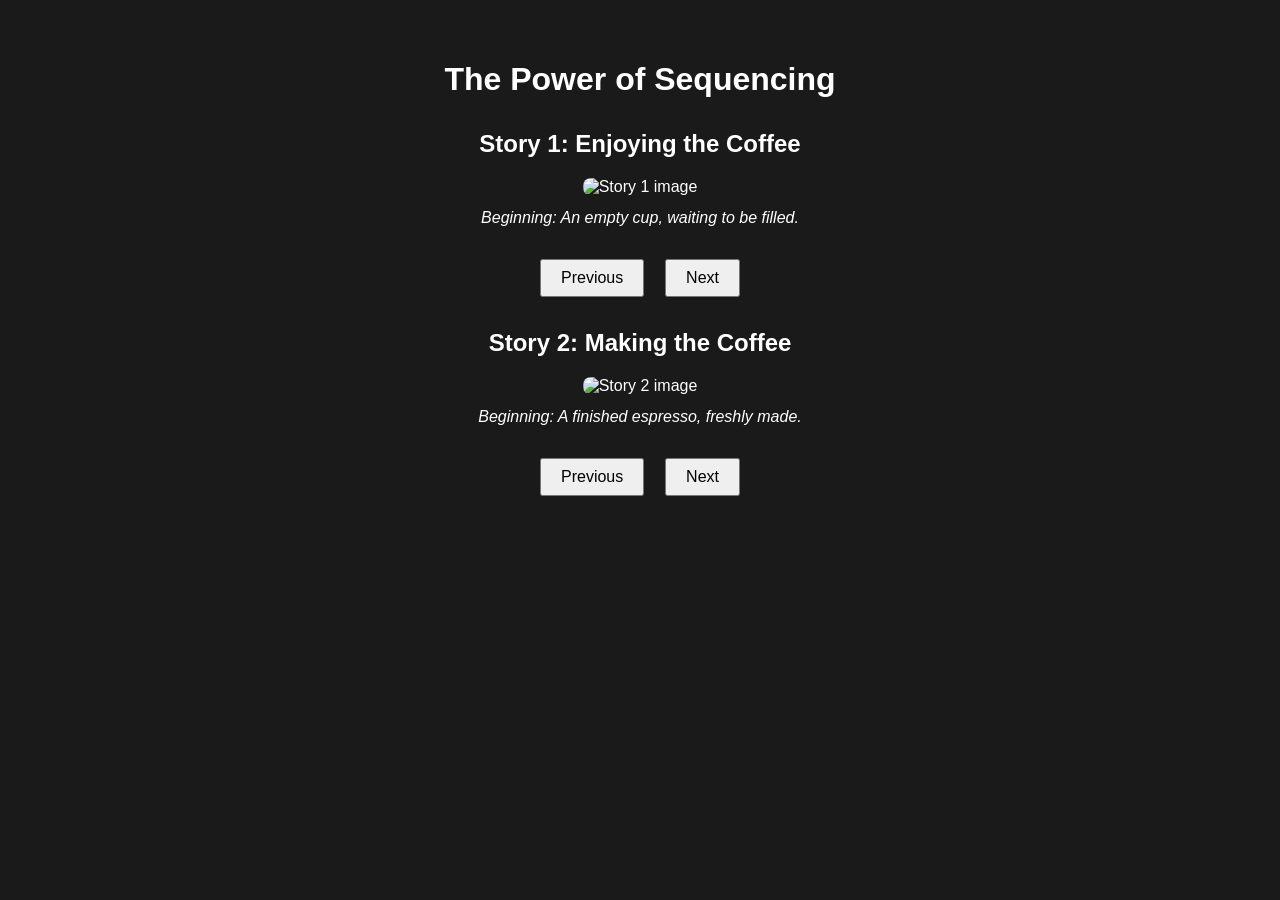
==== WEEK3/index.html @ 95694d28 "Class progress lab 3" ====
<!DOCTYPE html>
<html lang="en">
<head>
<meta charset="UTF-8">
<title>Photo Carousel — Two Stories</title>
<link rel="stylesheet" href="style.css">
</head>
<body>

  <h1>The Power of Sequencing</h1>

  <section class="story">
    <h2>Story 1: Enjoying the Coffee</h2>
    <img id="img1" src="Images/IMAGE1.jpg" alt="Story 1 image">
    <p id="caption1">Beginning: An empty cup, waiting to be filled.</p>
    <button id="prev1">Previous</button>
    <button id="next1">Next</button>
  </section>

  <section class="story">
    <h2>Story 2: Making the Coffee</h2>
    <img id="img2" src="Images/IMAGE3.jpg" alt="Story 2 image">
    <p id="caption2">Beginning: A finished espresso, freshly made.</p>
    <button id="prev2">Previous</button>
    <button id="next2">Next</button>
  </section>

  <script src="script.js"></script>
</body>
</html>
---- WEEK3/style.css ----
body {
  font-family: sans-serif;
  text-align: center;
  padding: 2rem;
  background: #1a1a1a;
  color: white;
}

.story {
  margin: 2rem auto;
  max-width: 500px;
}

img {
  width: 100%;
  max-height: 350px;
  object-fit: cover;
  border-radius: 8px;
}

button {
  margin: 1rem 0.5rem 0;
  padding: 0.5rem 1.2rem;
  font-size: 1rem;
  cursor: pointer;
}

p {
  font-style: italic;
  margin-top: 0.8rem;
}
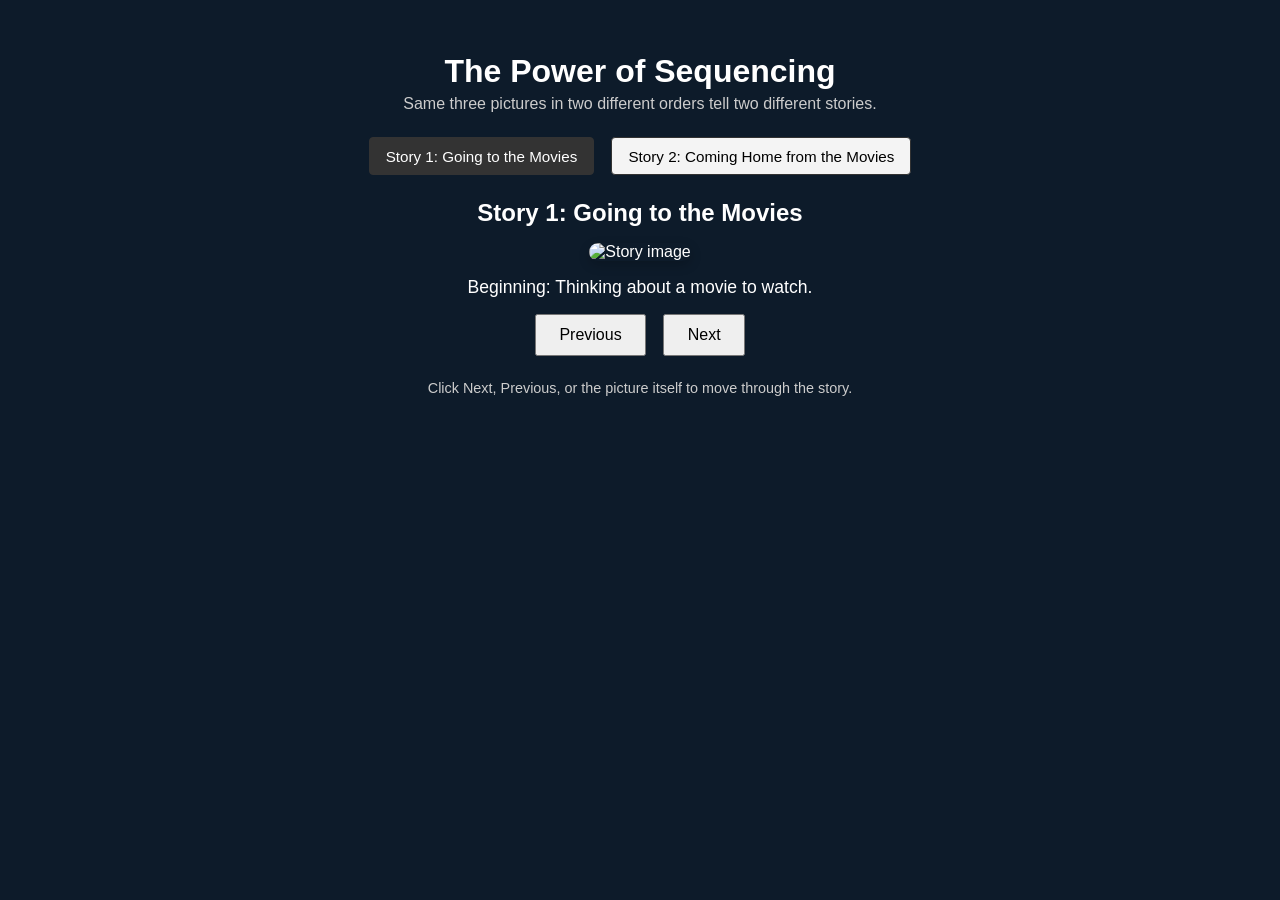
==== commit 2ca70f6f: "FINAL LAB 3 PHOTO CAROUSEL" ====
--- a/WEEK3/index.html
+++ b/WEEK3/index.html
@@ -2,28 +2,30 @@
 <html lang="en">
 <head>
 <meta charset="UTF-8">
-<title>Photo Carousel — Two Stories</title>
+<title>The Power of Sequencing</title>
 <link rel="stylesheet" href="style.css">
 </head>
 <body>
 
   <h1>The Power of Sequencing</h1>
+  <p class="subtitle">Same three pictures in two different orders tell two different stories.</p>
 
-  <section class="story">
-    <h2>Story 1: Enjoying the Coffee</h2>
-    <img id="img1" src="Images/IMAGE1.jpg" alt="Story 1 image">
-    <p id="caption1">Beginning: An empty cup, waiting to be filled.</p>
-    <button id="prev1">Previous</button>
-    <button id="next1">Next</button>
-  </section>
+  <div class="story-select">
+    <button id="selectStory1" class="active">Story 1: Going to the Movies</button>
+    <button id="selectStory2">Story 2: Coming Home from the Movies</button>
+  </div>
 
-  <section class="story">
-    <h2>Story 2: Making the Coffee</h2>
-    <img id="img2" src="Images/IMAGE3.jpg" alt="Story 2 image">
-    <p id="caption2">Beginning: A finished espresso, freshly made.</p>
-    <button id="prev2">Previous</button>
-    <button id="next2">Next</button>
-  </section>
+  <h2 id="storyTitle">Story 1: Going to the Movies</h2>
+
+  <img id="storyImg" src="Images/IMAGE1.jpg" alt="Story image">
+  <p id="storyCaption">Beginning: Thinking about a movie to watch.</p>
+
+  <div class="controls">
+    <button id="prevBtn">Previous</button>
+    <button id="nextBtn">Next</button>
+  </div>
+
+  <p class="hint">Click Next, Previous, or the picture itself to move through the story.</p>
 
   <script src="script.js"></script>
 </body>
--- a/WEEK3/style.css
+++ b/WEEK3/style.css
@@ -1,31 +1,72 @@
 body {
   font-family: sans-serif;
   text-align: center;
-  padding: 2rem;
-  background: #1a1a1a;
+  padding: 2rem 1rem;
+  background: #0d1b2a;
+  color: white;
+  margin: 0;
+}
+
+h1 {
+  margin-bottom: 0.3rem;
+}
+
+.subtitle {
+  margin-top: 0;
+  margin-bottom: 1.5rem;
+  color: #ccc;
+}
+
+.story-select {
+  margin-bottom: 1.5rem;
+}
+
+.story-select button {
+  padding: 0.6rem 1rem;
+  margin: 0 0.4rem;
+  font-size: 0.95rem;
+  cursor: pointer;
+  border: 1px solid #333;
+  background: #f4f4f4;
+  border-radius: 4px;
+}
+
+.story-select button.active {
+  background: #333;
   color: white;
 }
 
-.story {
-  margin: 2rem auto;
-  max-width: 500px;
+h2 {
+  margin-bottom: 1rem;
 }
 
 img {
   width: 100%;
-  max-height: 350px;
-  object-fit: cover;
-  border-radius: 8px;
+  max-width: 700px;
+  border-radius: 10px;
+  cursor: pointer;
+  box-shadow: 0 4px 12px rgba(0,0,0,0.2);
 }
 
-button {
-  margin: 1rem 0.5rem 0;
-  padding: 0.5rem 1.2rem;
+#storyCaption {
+  font-size: 1.1rem;
+  margin: 1rem auto;
+  max-width: 600px;
+}
+
+.controls {
+  margin-top: 1rem;
+}
+
+.controls button {
+  padding: 0.6rem 1.4rem;
+  margin: 0 0.4rem;
   font-size: 1rem;
   cursor: pointer;
 }
 
-p {
-  font-style: italic;
-  margin-top: 0.8rem;
+.hint {
+  margin-top: 1.5rem;
+  font-size: 0.9rem;
+  color: #ccc;
 }
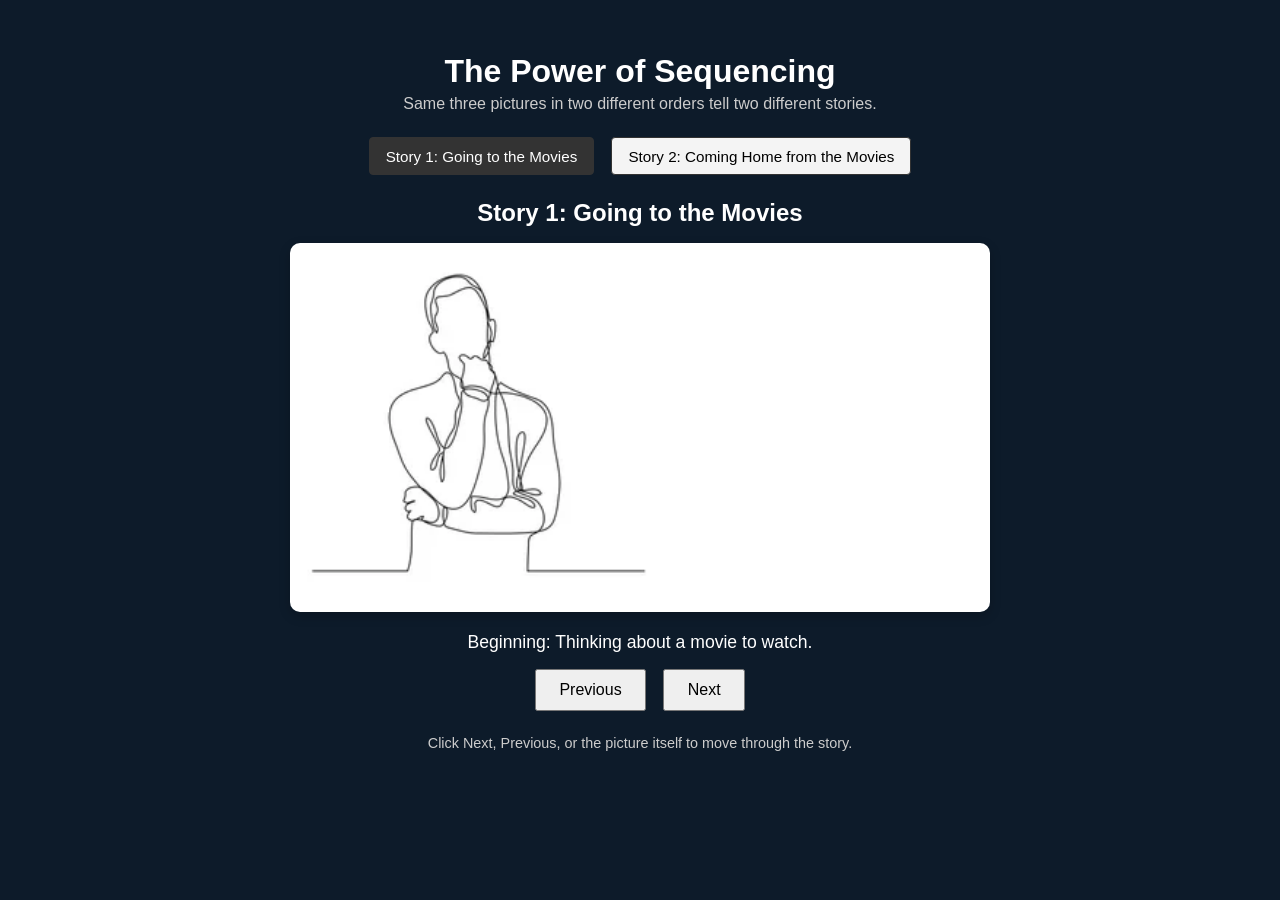
==== commit a4e801f5: "FINAL LAB-3 PHOTO CAROUSEL" ====
--- a/WEEK3/index.html
+++ b/WEEK3/index.html
@@ -17,7 +17,7 @@
 
   <h2 id="storyTitle">Story 1: Going to the Movies</h2>
 
-  <img id="storyImg" src="Images/IMAGE1.jpg" alt="Story image">
+  <img id="storyImg" src="IMAGES/IMAGE1.jpg" alt="Story image">
   <p id="storyCaption">Beginning: Thinking about a movie to watch.</p>
 
   <div class="controls">
